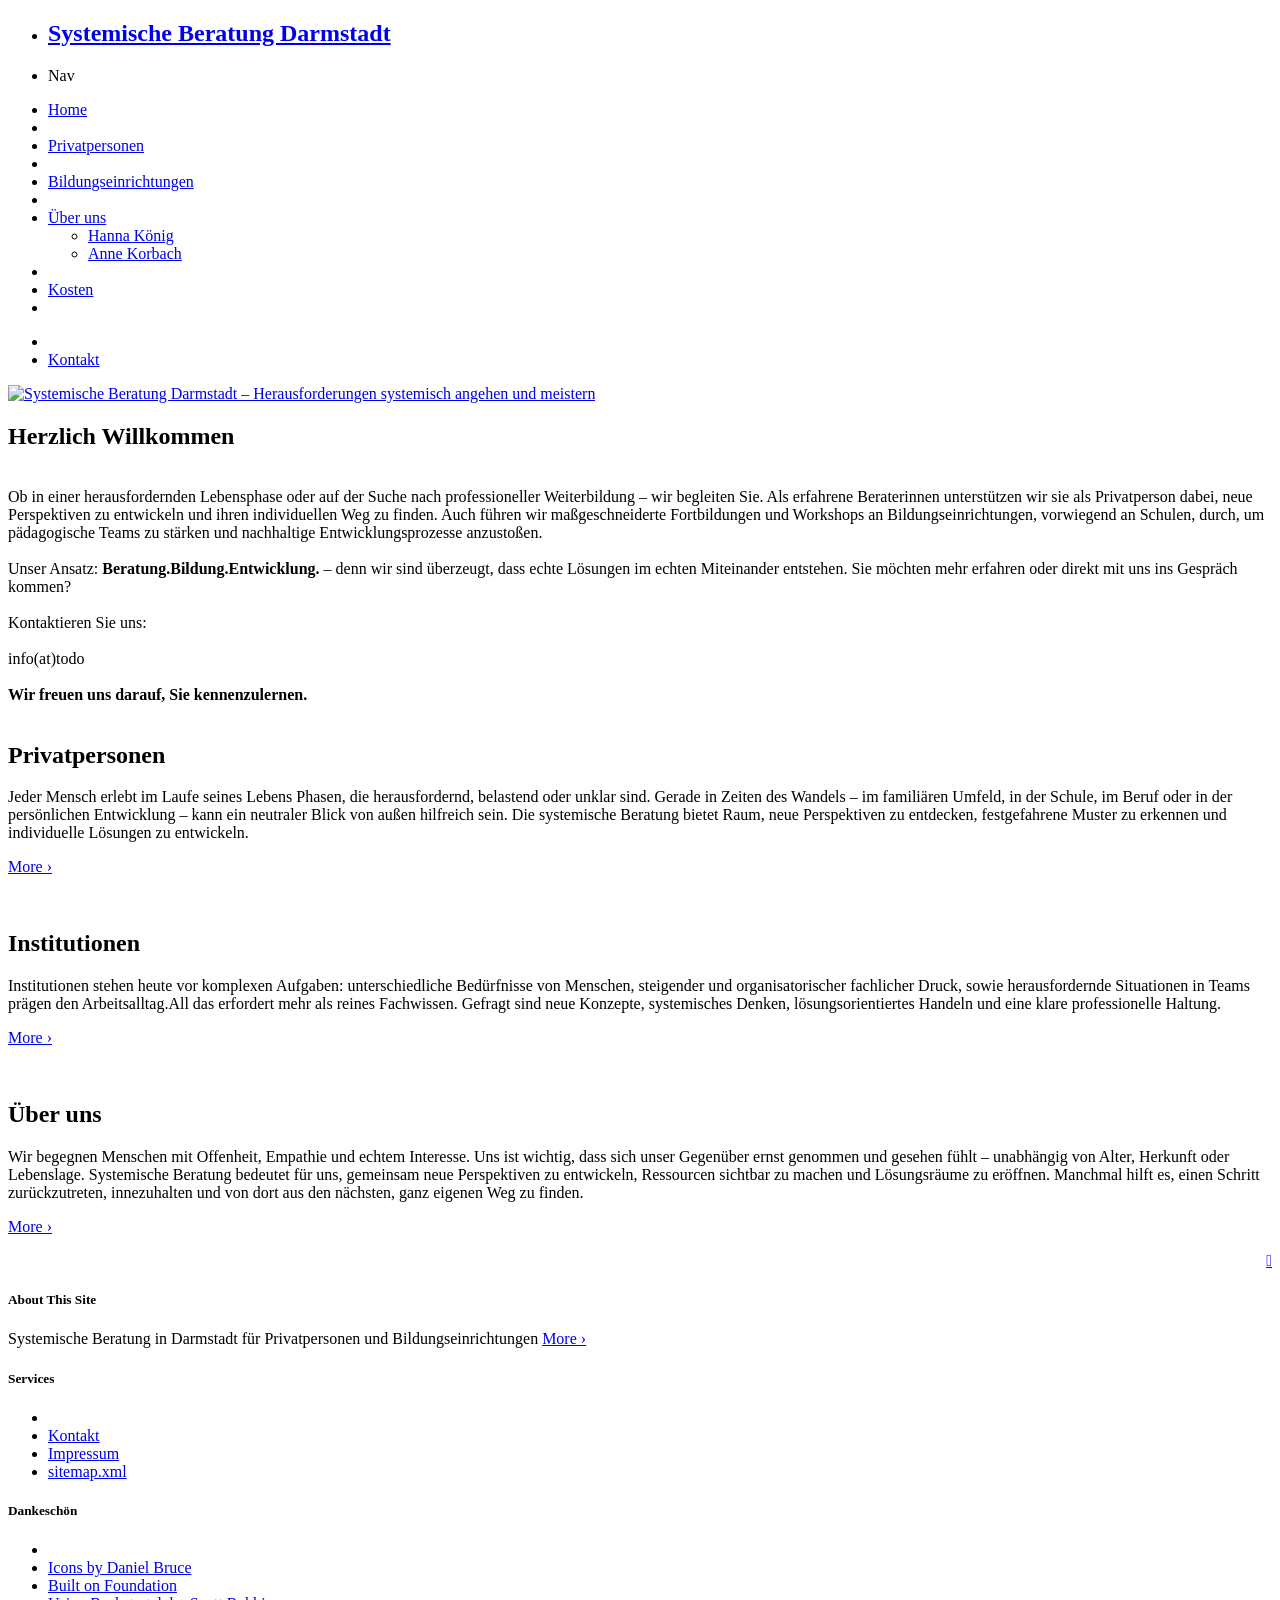
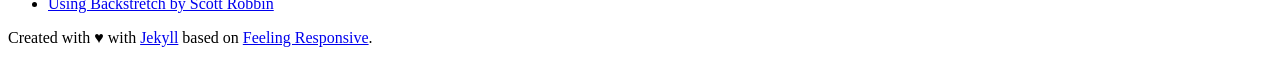
==== index.html @ 5c0f01ab "minor changes" ====
<!doctype html>
<html class="no-js" lang="de">
<head>
	<meta charset="utf-8">
	<meta name="viewport" content="width=device-width, initial-scale=1.0">
	<title>Systemische Beratung Darmstadt</title>

    <link rel="stylesheet" type="text/css" href="/systemische-beratung-darmstadt/assets/css/styles_feeling_responsive.css">

  

	<script src="/systemische-beratung-darmstadt/assets/js/modernizr.min.js"></script>

	<script src="https://ajax.googleapis.com/ajax/libs/webfont/1.5.18/webfont.js"></script>
	<script>
		WebFont.load({
			google: {
				families: [ 'Lato:400,700,400italic:latin', 'Volkhov::latin' ]
			}
		});
	</script>

	<noscript>
		<link href='http://fonts.googleapis.com/css?family=Lato:400,700,400italic%7CVolkhov' rel='stylesheet' type='text/css'>
	</noscript>


	<!-- Search Engine Optimization -->
	<meta name="description" content="Systemische Beratung in Darmstadt für Privatpersonen und Bildungseinrichtungen">
	<meta name="google-site-verification" content="Vk0IOJ2jwG_qEoG7fuEXYqv0m2rLa8P778Fi_GrsgEQ">
	<meta name="msvalidate.01" content="0FB4C028ABCF07C908C54386ABD2D97F" >
	
	
	
	<link rel="canonical" href="/systemische-beratung-darmstadt/index.html">


	<!-- Facebook Open Graph -->
	<meta property="og:title" content="Systemische Beratung Darmstadt">
	<meta property="og:description" content="Systemische Beratung in Darmstadt für Privatpersonen und Bildungseinrichtungen">
	<meta property="og:url" content="/systemische-beratung-darmstadt/index.html">
	<meta property="og:locale" content="en_EN">
	<meta property="og:type" content="website">
	<meta property="og:site_name" content="Systemische Beratung Darmstadt">
	
	


	

	<link type="text/plain" rel="author" href="/systemische-beratung-darmstadt/humans.txt">

	

	

	<link rel="icon" sizes="32x32" href="/systemische-beratung-darmstadt/assets/img/icon.png">

	<link rel="icon" sizes="192x192" href="/systemische-beratung-darmstadt/assets/img/icon.png">

	<link rel="apple-touch-icon-precomposed" sizes="180x180" href="/systemische-beratung-darmstadt/assets/img/icon.png">

	<link rel="apple-touch-icon-precomposed" sizes="152x152" href="/systemische-beratung-darmstadt/assets/img/icon.png">

	<link rel="apple-touch-icon-precomposed" sizes="144x144" href="/systemische-beratung-darmstadt/assets/img/icon.png">

	<link rel="apple-touch-icon-precomposed" sizes="120x120" href="/systemische-beratung-darmstadt/assets/img/icon.png">

	<link rel="apple-touch-icon-precomposed" sizes="114x114" href="/systemische-beratung-darmstadt/assets/img/icon.png">

	
	<link rel="apple-touch-icon-precomposed" sizes="76x76" href="/systemische-beratung-darmstadt/assets/img/icon.png">

	<link rel="apple-touch-icon-precomposed" sizes="72x72" href="/systemische-beratung-darmstadt/assets/img/icon.png">

	<link rel="apple-touch-icon-precomposed" href="/systemische-beratung-darmstadt/assets/img/icon.png">	

	<meta name="msapplication-TileImage" content="/systemische-beratung-darmstadt/assets/img/icon.png">

	<meta name="msapplication-TileColor" content="#fabb00">


	

	


</head>
<body id="top-of-page" class="frontpage">
	
	
<div id="navigation" class="sticky">
  <nav class="top-bar" role="navigation" data-topbar data-options="scrolltop: false">
    <ul class="title-area">
      <li class="name">
      <h1 class="hide-for-large-up"><a href="/systemische-beratung-darmstadt" class="icon-tree"> Systemische Beratung Darmstadt</a></h1>
    </li>
       <!-- Remove the class "menu-icon" to get rid of menu icon. Take out "Menu" to just have icon alone -->
      <li class="toggle-topbar toggle-topbar-click menu-icon"><a><span>Nav</span></a></li>
    </ul>
    <section class="top-bar-section">

      <ul class="left">
        

              

          
          

            
            
              <li class="active"><a  href="/systemische-beratung-darmstadt/">Home</a></li>
              <li class="divider"></li>

            
            
          
        

              

          
          

            
            
              <li><a  href="/systemische-beratung-darmstadt/privatpersonen/">Privatpersonen</a></li>
              <li class="divider"></li>

            
            
          
        

              

          
          

            
            
              <li><a  href="/systemische-beratung-darmstadt/einrichtungen/">Bildungseinrichtungen</a></li>
              <li class="divider"></li>

            
            
          
        

              

          
          

            
            

              <li class="has-dropdown">
                <a  href="/systemische-beratung-darmstadt/info/">Über uns</a>

                  <ul class="dropdown">
                    

                      

                      <li><a  href="/systemische-beratung-darmstadt/hanna/">Hanna König</a></li>
                    

                      

                      <li><a  href="/systemische-beratung-darmstadt/anne/">Anne Korbach</a></li>
                    
                  </ul>

              </li>
              <li class="divider"></li>
            
          
        

              

          
          

            
            
              <li><a  href="/systemische-beratung-darmstadt/kosten/">Kosten</a></li>
              <li class="divider"></li>

            
            
          
        

              

          
          
        
        
      </ul>
      
      

      <ul class="right">
        

              



          
          
        

              



          
          
        

              



          
          
        

              



          
          
        

              



          
          
        

              



          
          
            
            
              <li class="divider"></li>
              <li><a  href="/systemische-beratung-darmstadt/kontakt/">Kontakt</a></li>

            
            
          
        
        
      </ul>
     
    </section>
  </nav>
</div><!-- /#navigation -->

	

	

<div id="masthead-no-image-header">
	<div class="row">
		<div class="small-12 columns">
			<a id="logo" href="/systemische-beratung-darmstadt/" title="Systemische Beratung Darmstadt – Herausforderungen systemisch angehen und meistern">
				<img src="/systemische-beratung-darmstadt/assets/img/logo.png" alt="Systemische Beratung Darmstadt – Herausforderungen systemisch angehen und meistern">
			</a>
		</div><!-- /.small-12.columns -->
	</div><!-- /.row -->
</div><!-- /#masthead -->








	<div id="header-home">
    <div class="row">
        <div class="small-12 columns">
        </div><!-- /.medium-4.columns -->
    </div><!-- /.row -->
</div><!-- /#header-home -->

<div class="row t30">
    <div class="medium-8 columns">
        <h2 class="font-size-h2 t10">Herzlich Willkommen</h2>
        <br>
        Ob in einer herausfordernden Lebensphase oder auf der Suche nach professioneller Weiterbildung – wir begleiten
        Sie.
        Als erfahrene Beraterinnen unterstützen wir sie als Privatperson dabei, neue Perspektiven zu entwickeln und
        ihren individuellen Weg zu finden.
        Auch führen wir maßgeschneiderte Fortbildungen und Workshops an Bildungseinrichtungen, vorwiegend an Schulen,
        durch, um pädagogische Teams zu stärken und nachhaltige Entwicklungsprozesse anzustoßen.
        <br>
        <br>
        Unser Ansatz: <b>Beratung.Bildung.Entwicklung.</b> – denn wir sind überzeugt, dass echte Lösungen im echten Miteinander
        entstehen. Sie möchten mehr erfahren oder direkt mit uns ins Gespräch kommen? <br>
        <br>
        Kontaktieren Sie uns:<br>
        <br>
        info(at)todo
        <br>
        <br>
        <b>Wir freuen uns darauf, Sie kennenzulernen.</b>
        <br>
    </div><!-- /.medium-12.columns -->
</div><!-- /.row -->


<div class="row t60">
    
    






<div class="medium-4 columns frontpage-widget">
	
		<a href="/systemische-beratung-darmstadt/privatpersonen/">
			<img src="https://hkoenig2.github.io/systemische-beratung-darmstadt/images/" alt="" />
		</a>
	
	<h2 class="font-size-h3 t10">Privatpersonen</h2>

	<p>Jeder Mensch erlebt im Laufe seines Lebens Phasen, die herausfordernd, belastend oder unklar sind. Gerade in Zeiten des Wandels – im familiären Umfeld, in der Schule, im Beruf oder in der persönlichen Entwicklung – kann ein neutraler Blick von außen hilfreich sein. Die systemische Beratung bietet Raum, neue Perspektiven zu entdecken, festgefahrene Muster zu erkennen und individuelle Lösungen zu entwickeln.</p>
	<p><a class="button tiny radius" href="/systemische-beratung-darmstadt/privatpersonen/">More ›</a></p>
</div>
    

    
    






<div class="medium-4 columns frontpage-widget">
	
		<a href="/systemische-beratung-darmstadt/einrichtungen/">
			<img src="https://hkoenig2.github.io/systemische-beratung-darmstadt/images/" alt="" />
		</a>
	
	<h2 class="font-size-h3 t10">Institutionen</h2>

	<p>Institutionen stehen heute vor komplexen Aufgaben: unterschiedliche Bedürfnisse von Menschen, steigender und organisatorischer fachlicher Druck, sowie herausfordernde Situationen in Teams prägen den Arbeitsalltag.All das erfordert mehr als reines Fachwissen. Gefragt sind neue Konzepte, systemisches Denken, lösungsorientiertes Handeln und eine klare professionelle Haltung.</p>
	<p><a class="button tiny radius" href="/systemische-beratung-darmstadt/einrichtungen/">More ›</a></p>
</div>
    

    
    






<div class="medium-4 columns frontpage-widget">
	
		<a href="/systemische-beratung-darmstadt/info/">
			<img src="https://hkoenig2.github.io/systemische-beratung-darmstadt/images/" alt="" />
		</a>
	
	<h2 class="font-size-h3 t10">Über uns</h2>

	<p>Wir begegnen Menschen mit Offenheit, Empathie und echtem Interesse. Uns ist wichtig, dass sich unser Gegenüber ernst genommen und gesehen fühlt – unabhängig von Alter, Herkunft oder Lebenslage. Systemische Beratung bedeutet für uns, gemeinsam neue Perspektiven zu entwickeln, Ressourcen sichtbar zu machen und Lösungsräume zu eröffnen. Manchmal hilft es, einen Schritt zurückzutreten, innezuhalten und von dort aus den nächsten, ganz eigenen Weg zu finden.</p>
	<p><a class="button tiny radius" href="/systemische-beratung-darmstadt/info/">More ›</a></p>
</div>
    
</div><!-- /.row -->














<div class="row">
    

</div><!-- /.row -->


	
	    <div id="up-to-top" class="row">
      <div class="small-12 columns" style="text-align: right;">
        <a class="iconfont" href="#top-of-page">&#xf108;</a>
      </div><!-- /.small-12.columns -->
    </div><!-- /.row -->


    <footer id="footer-content" class="bg-grau">
      <div id="footer">
        <div class="row">
          <div class="medium-6 large-5 columns">
            <h5 class="shadow-black">About This Site</h5>

            <p class="shadow-black">
              Systemische Beratung in Darmstadt für Privatpersonen und Bildungseinrichtungen
              <a href="/systemische-beratung-darmstadt/info/">More ›</a>
            </p>
          </div><!-- /.large-6.columns -->


          <div class="small-6 medium-3 large-3 large-offset-1 columns">
            
              
                <h5 class="shadow-black">Services</h5>
              
            
              
            
              
            
              
            

              <ul class="no-bullet shadow-black">
              
                
                  <li >
                    <a href="/systemische-beratung-darmstadt"  title=""></a>
                  </li>
              
                
                  <li >
                    <a href="/systemische-beratung-darmstadt/kontakt/"  title="Kontakt">Kontakt</a>
                  </li>
              
                
                  <li >
                    <a href="/systemische-beratung-darmstadt/impressum/"  title="Impressum">Impressum</a>
                  </li>
              
                
                  <li >
                    <a href="/systemische-beratung-darmstadt/sitemap.xml"  title="Sitemap for Google Webmaster Tools">sitemap.xml</a>
                  </li>
              
              </ul>
          </div><!-- /.large-4.columns -->


          <div class="small-6 medium-3 large-3 columns">
            
              
                <h5 class="shadow-black">Dankeschön</h5>
              
            
              
            
              
            
              
            

            <ul class="no-bullet shadow-black">
            
              
                <li >
                  <a href="/systemische-beratung-darmstadt"  title=""></a>
                </li>
            
              
                <li class="network-entypo" >
                  <a href="http://entypo.com/" target="_blank"  title="Icons by Daniel Bruce">Icons by Daniel Bruce</a>
                </li>
            
              
                <li class="services-newsletter" >
                  <a href="http://foundation.zurb.com/" target="_blank"  title="Built on Foundation">Built on Foundation</a>
                </li>
            
              
                <li class="sitemap-link" >
                  <a href="http://srobbin.com/jquery-plugins/backstretch/" target="_blank"  title="Using Backstretch by Scott Robbin">Using Backstretch by Scott Robbin</a>
                </li>
            
            </ul>
          </div><!-- /.large-3.columns -->
        </div><!-- /.row -->

      </div><!-- /#footer -->


      <div id="subfooter">
        <nav class="row">
          <section id="subfooter-left" class="small-12 medium-6 columns credits">
            <p>Created with &hearts; with <a href="http://jekyllrb.com/" target="_blank">Jekyll</a> based on <a href="http://phlow.github.io/feeling-responsive/">Feeling Responsive</a>.</p>
          </section>

          <section id="subfooter-right" class="small-12 medium-6 columns">
            <ul class="inline-list social-icons">
            
            </ul>
          </section>
        </nav>
      </div><!-- /#subfooter -->
    </footer>

	

	


<script src="/systemische-beratung-darmstadt/assets/js/javascript.min.js"></script>












</body>
</html>
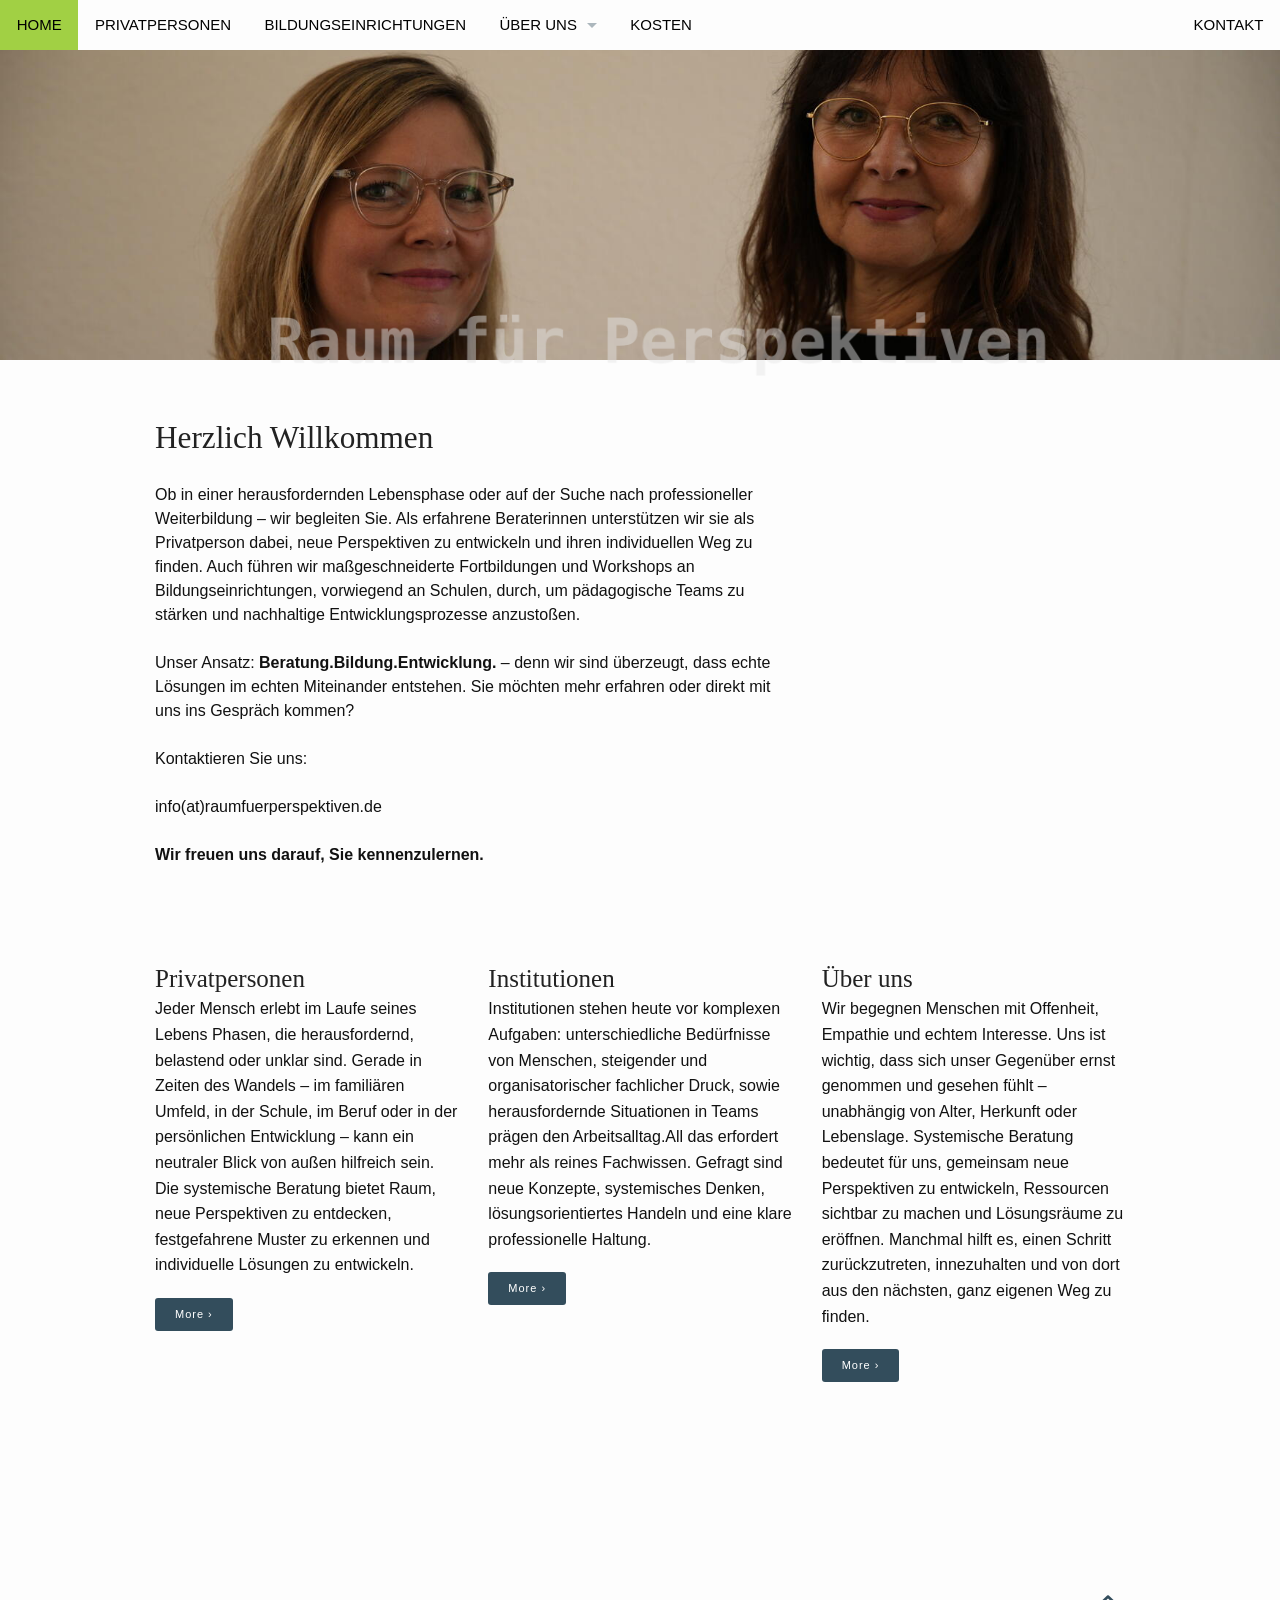
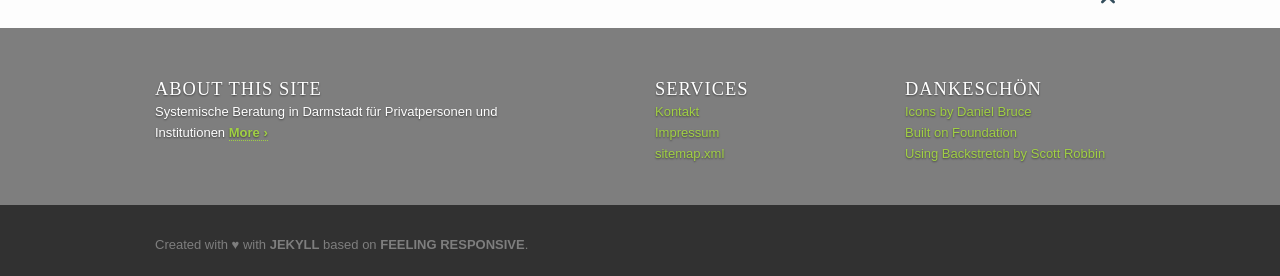
==== commit 02b89577: "update" ====
--- a/index.html
+++ b/index.html
@@ -3,13 +3,13 @@
 <head>
 	<meta charset="utf-8">
 	<meta name="viewport" content="width=device-width, initial-scale=1.0">
-	<title>Systemische Beratung Darmstadt</title>
-
-    <link rel="stylesheet" type="text/css" href="/systemische-beratung-darmstadt/assets/css/styles_feeling_responsive.css">
+	<title>Raum für Perspektiven</title>
+
+    <link rel="stylesheet" type="text/css" href="https://hkoenig2.github.io/systemische-beratung-darmstadt/assets/css/styles_feeling_responsive.css">
 
   
 
-	<script src="/systemische-beratung-darmstadt/assets/js/modernizr.min.js"></script>
+	<script src="https://hkoenig2.github.io/systemische-beratung-darmstadt/assets/js/modernizr.min.js"></script>
 
 	<script src="https://ajax.googleapis.com/ajax/libs/webfont/1.5.18/webfont.js"></script>
 	<script>
@@ -26,56 +26,56 @@
 
 
 	<!-- Search Engine Optimization -->
-	<meta name="description" content="Systemische Beratung in Darmstadt für Privatpersonen und Bildungseinrichtungen">
+	<meta name="description" content="Systemische Beratung in Darmstadt für Privatpersonen und Institutionen">
 	<meta name="google-site-verification" content="Vk0IOJ2jwG_qEoG7fuEXYqv0m2rLa8P778Fi_GrsgEQ">
 	<meta name="msvalidate.01" content="0FB4C028ABCF07C908C54386ABD2D97F" >
 	
 	
 	
-	<link rel="canonical" href="/systemische-beratung-darmstadt/index.html">
+	<link rel="canonical" href="https://hkoenig2.github.io/systemische-beratung-darmstadt/index.html">
 
 
 	<!-- Facebook Open Graph -->
-	<meta property="og:title" content="Systemische Beratung Darmstadt">
-	<meta property="og:description" content="Systemische Beratung in Darmstadt für Privatpersonen und Bildungseinrichtungen">
-	<meta property="og:url" content="/systemische-beratung-darmstadt/index.html">
+	<meta property="og:title" content="Raum für Perspektiven">
+	<meta property="og:description" content="Systemische Beratung in Darmstadt für Privatpersonen und Institutionen">
+	<meta property="og:url" content="https://hkoenig2.github.io/systemische-beratung-darmstadt/index.html">
 	<meta property="og:locale" content="en_EN">
 	<meta property="og:type" content="website">
-	<meta property="og:site_name" content="Systemische Beratung Darmstadt">
-	
-	
-
-
-	
-
-	<link type="text/plain" rel="author" href="/systemische-beratung-darmstadt/humans.txt">
-
-	
-
-	
-
-	<link rel="icon" sizes="32x32" href="/systemische-beratung-darmstadt/assets/img/icon.png">
-
-	<link rel="icon" sizes="192x192" href="/systemische-beratung-darmstadt/assets/img/icon.png">
-
-	<link rel="apple-touch-icon-precomposed" sizes="180x180" href="/systemische-beratung-darmstadt/assets/img/icon.png">
-
-	<link rel="apple-touch-icon-precomposed" sizes="152x152" href="/systemische-beratung-darmstadt/assets/img/icon.png">
-
-	<link rel="apple-touch-icon-precomposed" sizes="144x144" href="/systemische-beratung-darmstadt/assets/img/icon.png">
-
-	<link rel="apple-touch-icon-precomposed" sizes="120x120" href="/systemische-beratung-darmstadt/assets/img/icon.png">
-
-	<link rel="apple-touch-icon-precomposed" sizes="114x114" href="/systemische-beratung-darmstadt/assets/img/icon.png">
-
-	
-	<link rel="apple-touch-icon-precomposed" sizes="76x76" href="/systemische-beratung-darmstadt/assets/img/icon.png">
-
-	<link rel="apple-touch-icon-precomposed" sizes="72x72" href="/systemische-beratung-darmstadt/assets/img/icon.png">
-
-	<link rel="apple-touch-icon-precomposed" href="/systemische-beratung-darmstadt/assets/img/icon.png">	
-
-	<meta name="msapplication-TileImage" content="/systemische-beratung-darmstadt/assets/img/icon.png">
+	<meta property="og:site_name" content="Raum für Perspektiven">
+	
+	
+
+
+	
+
+	<link type="text/plain" rel="author" href="https://hkoenig2.github.io/systemische-beratung-darmstadt/humans.txt">
+
+	
+
+	
+
+	<link rel="icon" sizes="32x32" href="https://hkoenig2.github.io/systemische-beratung-darmstadt/assets/img/icon.png">
+
+	<link rel="icon" sizes="192x192" href="https://hkoenig2.github.io/systemische-beratung-darmstadt/assets/img/icon.png">
+
+	<link rel="apple-touch-icon-precomposed" sizes="180x180" href="https://hkoenig2.github.io/systemische-beratung-darmstadt/assets/img/icon.png">
+
+	<link rel="apple-touch-icon-precomposed" sizes="152x152" href="https://hkoenig2.github.io/systemische-beratung-darmstadt/assets/img/icon.png">
+
+	<link rel="apple-touch-icon-precomposed" sizes="144x144" href="https://hkoenig2.github.io/systemische-beratung-darmstadt/assets/img/icon.png">
+
+	<link rel="apple-touch-icon-precomposed" sizes="120x120" href="https://hkoenig2.github.io/systemische-beratung-darmstadt/assets/img/icon.png">
+
+	<link rel="apple-touch-icon-precomposed" sizes="114x114" href="https://hkoenig2.github.io/systemische-beratung-darmstadt/assets/img/icon.png">
+
+	
+	<link rel="apple-touch-icon-precomposed" sizes="76x76" href="https://hkoenig2.github.io/systemische-beratung-darmstadt/assets/img/icon.png">
+
+	<link rel="apple-touch-icon-precomposed" sizes="72x72" href="https://hkoenig2.github.io/systemische-beratung-darmstadt/assets/img/icon.png">
+
+	<link rel="apple-touch-icon-precomposed" href="https://hkoenig2.github.io/systemische-beratung-darmstadt/assets/img/icon.png">	
+
+	<meta name="msapplication-TileImage" content="https://hkoenig2.github.io/systemische-beratung-darmstadt/assets/img/icon.png">
 
 	<meta name="msapplication-TileColor" content="#fabb00">
 
@@ -93,7 +93,7 @@
   <nav class="top-bar" role="navigation" data-topbar data-options="scrolltop: false">
     <ul class="title-area">
       <li class="name">
-      <h1 class="hide-for-large-up"><a href="/systemische-beratung-darmstadt" class="icon-tree"> Systemische Beratung Darmstadt</a></h1>
+      <h1 class="hide-for-large-up"><a href="https://hkoenig2.github.io/systemische-beratung-darmstadt" class="icon-tree"> Raum für Perspektiven</a></h1>
     </li>
        <!-- Remove the class "menu-icon" to get rid of menu icon. Take out "Menu" to just have icon alone -->
       <li class="toggle-topbar toggle-topbar-click menu-icon"><a><span>Nav</span></a></li>
@@ -110,7 +110,7 @@
 
             
             
-              <li class="active"><a  href="/systemische-beratung-darmstadt/">Home</a></li>
+              <li class="active"><a  href="https://hkoenig2.github.io/systemische-beratung-darmstadt/">Home</a></li>
               <li class="divider"></li>
 
             
@@ -125,7 +125,7 @@
 
             
             
-              <li><a  href="/systemische-beratung-darmstadt/privatpersonen/">Privatpersonen</a></li>
+              <li><a  href="https://hkoenig2.github.io/systemische-beratung-darmstadt/privatpersonen/">Privatpersonen</a></li>
               <li class="divider"></li>
 
             
@@ -140,7 +140,7 @@
 
             
             
-              <li><a  href="/systemische-beratung-darmstadt/einrichtungen/">Bildungseinrichtungen</a></li>
+              <li><a  href="https://hkoenig2.github.io/systemische-beratung-darmstadt/einrichtungen/">Bildungseinrichtungen</a></li>
               <li class="divider"></li>
 
             
@@ -157,19 +157,19 @@
             
 
               <li class="has-dropdown">
-                <a  href="/systemische-beratung-darmstadt/info/">Über uns</a>
+                <a  href="https://hkoenig2.github.io/systemische-beratung-darmstadt/info/">Über uns</a>
 
                   <ul class="dropdown">
                     
 
                       
 
-                      <li><a  href="/systemische-beratung-darmstadt/hanna/">Hanna König</a></li>
+                      <li><a  href="https://hkoenig2.github.io/systemische-beratung-darmstadt/hanna/">Hanna König</a></li>
                     
 
                       
 
-                      <li><a  href="/systemische-beratung-darmstadt/anne/">Anne Korbach</a></li>
+                      <li><a  href="https://hkoenig2.github.io/systemische-beratung-darmstadt/anne/">Anne Korbach</a></li>
                     
                   </ul>
 
@@ -186,7 +186,7 @@
 
             
             
-              <li><a  href="/systemische-beratung-darmstadt/kosten/">Kosten</a></li>
+              <li><a  href="https://hkoenig2.github.io/systemische-beratung-darmstadt/kosten/">Kosten</a></li>
               <li class="divider"></li>
 
             
@@ -256,7 +256,7 @@
             
             
               <li class="divider"></li>
-              <li><a  href="/systemische-beratung-darmstadt/kontakt/">Kontakt</a></li>
+              <li><a  href="https://hkoenig2.github.io/systemische-beratung-darmstadt/kontakt/">Kontakt</a></li>
 
             
             
@@ -273,15 +273,17 @@
 
 	
 
-<div id="masthead-no-image-header">
+<div id="masthead">
 	<div class="row">
 		<div class="small-12 columns">
-			<a id="logo" href="/systemische-beratung-darmstadt/" title="Systemische Beratung Darmstadt – Herausforderungen systemisch angehen und meistern">
-				<img src="/systemische-beratung-darmstadt/assets/img/logo.png" alt="Systemische Beratung Darmstadt – Herausforderungen systemisch angehen und meistern">
+			<a id="logo" href="https://hkoenig2.github.io/systemische-beratung-darmstadt/" title="Raum für Perspektiven – Herausforderungen systemisch angehen und meistern">
+				<img src="https://hkoenig2.github.io/systemische-beratung-darmstadt/assets/img/logo.png" alt="Raum für Perspektiven – Herausforderungen systemisch angehen und meistern">
 			</a>
 		</div><!-- /.small-12.columns -->
 	</div><!-- /.row -->
 </div><!-- /#masthead -->
+
+
 
 
 
@@ -314,7 +316,7 @@
         <br>
         Kontaktieren Sie uns:<br>
         <br>
-        info(at)todo
+        info(at)raumfuerperspektiven.de
         <br>
         <br>
         <b>Wir freuen uns darauf, Sie kennenzulernen.</b>
@@ -334,14 +336,14 @@
 
 <div class="medium-4 columns frontpage-widget">
 	
-		<a href="/systemische-beratung-darmstadt/privatpersonen/">
+		<a href="https://hkoenig2.github.io/systemische-beratung-darmstadt/privatpersonen/">
 			<img src="https://hkoenig2.github.io/systemische-beratung-darmstadt/images/" alt="" />
 		</a>
 	
 	<h2 class="font-size-h3 t10">Privatpersonen</h2>
 
 	<p>Jeder Mensch erlebt im Laufe seines Lebens Phasen, die herausfordernd, belastend oder unklar sind. Gerade in Zeiten des Wandels – im familiären Umfeld, in der Schule, im Beruf oder in der persönlichen Entwicklung – kann ein neutraler Blick von außen hilfreich sein. Die systemische Beratung bietet Raum, neue Perspektiven zu entdecken, festgefahrene Muster zu erkennen und individuelle Lösungen zu entwickeln.</p>
-	<p><a class="button tiny radius" href="/systemische-beratung-darmstadt/privatpersonen/">More ›</a></p>
+	<p><a class="button tiny radius" href="https://hkoenig2.github.io/systemische-beratung-darmstadt/privatpersonen/">More ›</a></p>
 </div>
     
 
@@ -355,14 +357,14 @@
 
 <div class="medium-4 columns frontpage-widget">
 	
-		<a href="/systemische-beratung-darmstadt/einrichtungen/">
+		<a href="https://hkoenig2.github.io/systemische-beratung-darmstadt/einrichtungen/">
 			<img src="https://hkoenig2.github.io/systemische-beratung-darmstadt/images/" alt="" />
 		</a>
 	
 	<h2 class="font-size-h3 t10">Institutionen</h2>
 
 	<p>Institutionen stehen heute vor komplexen Aufgaben: unterschiedliche Bedürfnisse von Menschen, steigender und organisatorischer fachlicher Druck, sowie herausfordernde Situationen in Teams prägen den Arbeitsalltag.All das erfordert mehr als reines Fachwissen. Gefragt sind neue Konzepte, systemisches Denken, lösungsorientiertes Handeln und eine klare professionelle Haltung.</p>
-	<p><a class="button tiny radius" href="/systemische-beratung-darmstadt/einrichtungen/">More ›</a></p>
+	<p><a class="button tiny radius" href="https://hkoenig2.github.io/systemische-beratung-darmstadt/einrichtungen/">More ›</a></p>
 </div>
     
 
@@ -376,14 +378,14 @@
 
 <div class="medium-4 columns frontpage-widget">
 	
-		<a href="/systemische-beratung-darmstadt/info/">
+		<a href="https://hkoenig2.github.io/systemische-beratung-darmstadt/info/">
 			<img src="https://hkoenig2.github.io/systemische-beratung-darmstadt/images/" alt="" />
 		</a>
 	
 	<h2 class="font-size-h3 t10">Über uns</h2>
 
 	<p>Wir begegnen Menschen mit Offenheit, Empathie und echtem Interesse. Uns ist wichtig, dass sich unser Gegenüber ernst genommen und gesehen fühlt – unabhängig von Alter, Herkunft oder Lebenslage. Systemische Beratung bedeutet für uns, gemeinsam neue Perspektiven zu entwickeln, Ressourcen sichtbar zu machen und Lösungsräume zu eröffnen. Manchmal hilft es, einen Schritt zurückzutreten, innezuhalten und von dort aus den nächsten, ganz eigenen Weg zu finden.</p>
-	<p><a class="button tiny radius" href="/systemische-beratung-darmstadt/info/">More ›</a></p>
+	<p><a class="button tiny radius" href="https://hkoenig2.github.io/systemische-beratung-darmstadt/info/">More ›</a></p>
 </div>
     
 </div><!-- /.row -->
@@ -422,8 +424,8 @@
             <h5 class="shadow-black">About This Site</h5>
 
             <p class="shadow-black">
-              Systemische Beratung in Darmstadt für Privatpersonen und Bildungseinrichtungen
-              <a href="/systemische-beratung-darmstadt/info/">More ›</a>
+              Systemische Beratung in Darmstadt für Privatpersonen und Institutionen
+              <a href="https://hkoenig2.github.io/systemische-beratung-darmstadt/info/">More ›</a>
             </p>
           </div><!-- /.large-6.columns -->
 
@@ -445,22 +447,22 @@
               
                 
                   <li >
-                    <a href="/systemische-beratung-darmstadt"  title=""></a>
+                    <a href="https://hkoenig2.github.io/systemische-beratung-darmstadt"  title=""></a>
                   </li>
               
                 
                   <li >
-                    <a href="/systemische-beratung-darmstadt/kontakt/"  title="Kontakt">Kontakt</a>
+                    <a href="https://hkoenig2.github.io/systemische-beratung-darmstadt/kontakt/"  title="Kontakt">Kontakt</a>
                   </li>
               
                 
                   <li >
-                    <a href="/systemische-beratung-darmstadt/impressum/"  title="Impressum">Impressum</a>
+                    <a href="https://hkoenig2.github.io/systemische-beratung-darmstadt/impressum/"  title="Impressum">Impressum</a>
                   </li>
               
                 
                   <li >
-                    <a href="/systemische-beratung-darmstadt/sitemap.xml"  title="Sitemap for Google Webmaster Tools">sitemap.xml</a>
+                    <a href="https://hkoenig2.github.io/systemische-beratung-darmstadt/sitemap.xml"  title="Sitemap for Google Webmaster Tools">sitemap.xml</a>
                   </li>
               
               </ul>
@@ -484,7 +486,7 @@
             
               
                 <li >
-                  <a href="/systemische-beratung-darmstadt"  title=""></a>
+                  <a href="https://hkoenig2.github.io/systemische-beratung-darmstadt"  title=""></a>
                 </li>
             
               
@@ -529,9 +531,14 @@
 	
 
 
-<script src="/systemische-beratung-darmstadt/assets/js/javascript.min.js"></script>
-
-
+<script src="https://hkoenig2.github.io/systemische-beratung-darmstadt/assets/js/javascript.min.js"></script>
+
+
+
+<script>
+    $("#masthead").backstretch("https://hkoenig2.github.io/systemische-beratung-darmstadt/images/frontpage_header.jpg", {fade: 700});
+    $("#masthead-with-text").backstretch("https://hkoenig2.github.io/systemische-beratung-darmstadt/images/frontpage_header.jpg", {fade: 700});
+</script>
 
 
 
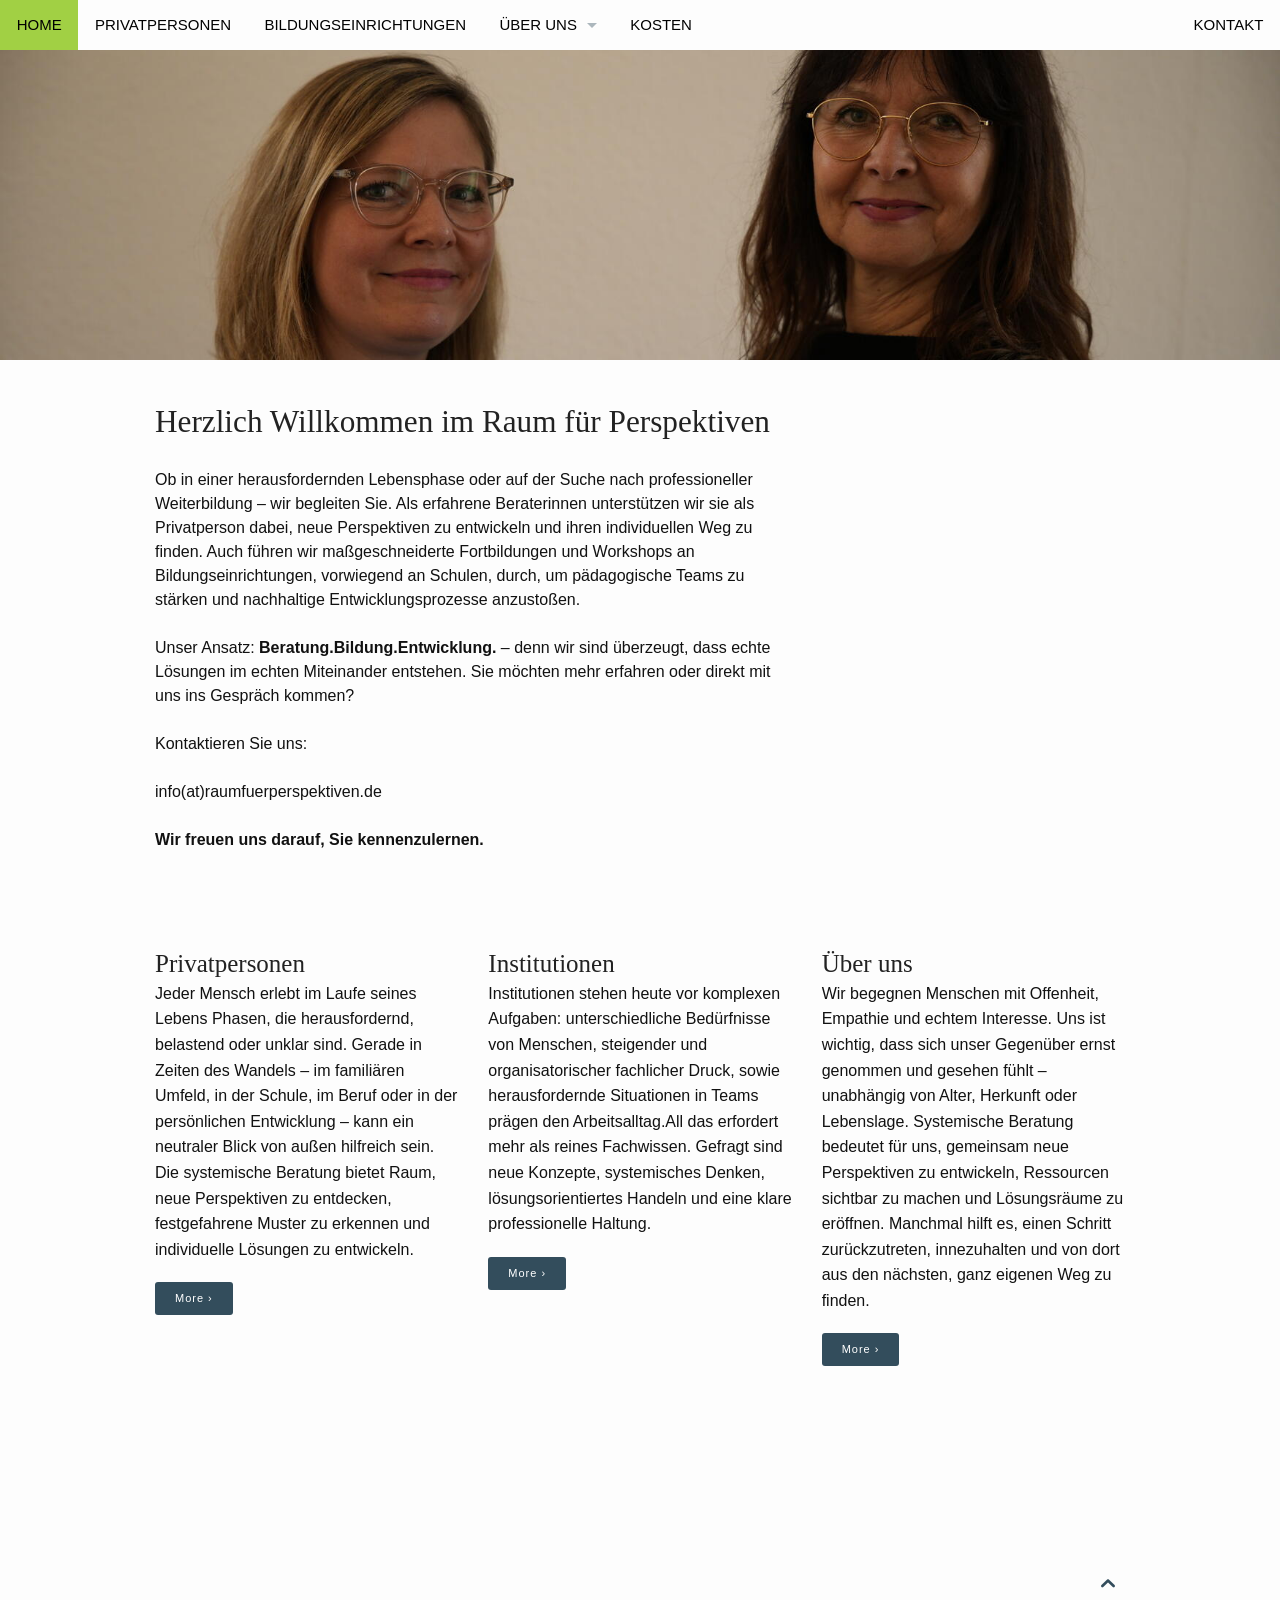
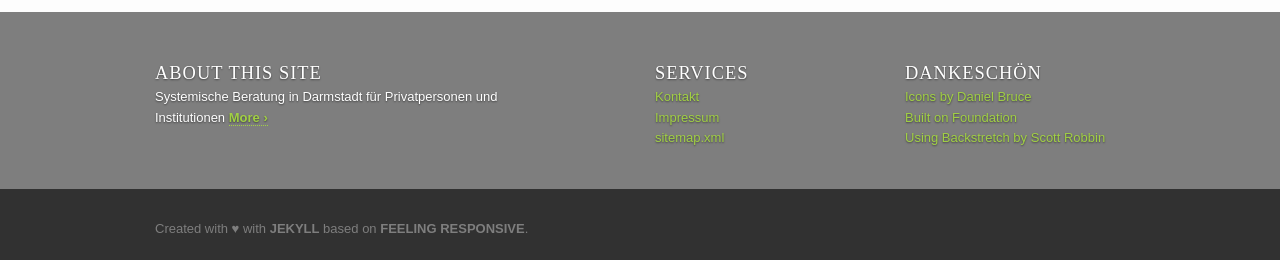
==== commit ad33137b: "update" ====
--- a/index.html
+++ b/index.html
@@ -301,7 +301,7 @@
 
 <div class="row t30">
     <div class="medium-8 columns">
-        <h2 class="font-size-h2 t10">Herzlich Willkommen</h2>
+        <h2 class="font-size-h2 t10">Herzlich Willkommen im Raum für Perspektiven</h2>
         <br>
         Ob in einer herausfordernden Lebensphase oder auf der Suche nach professioneller Weiterbildung – wir begleiten
         Sie.
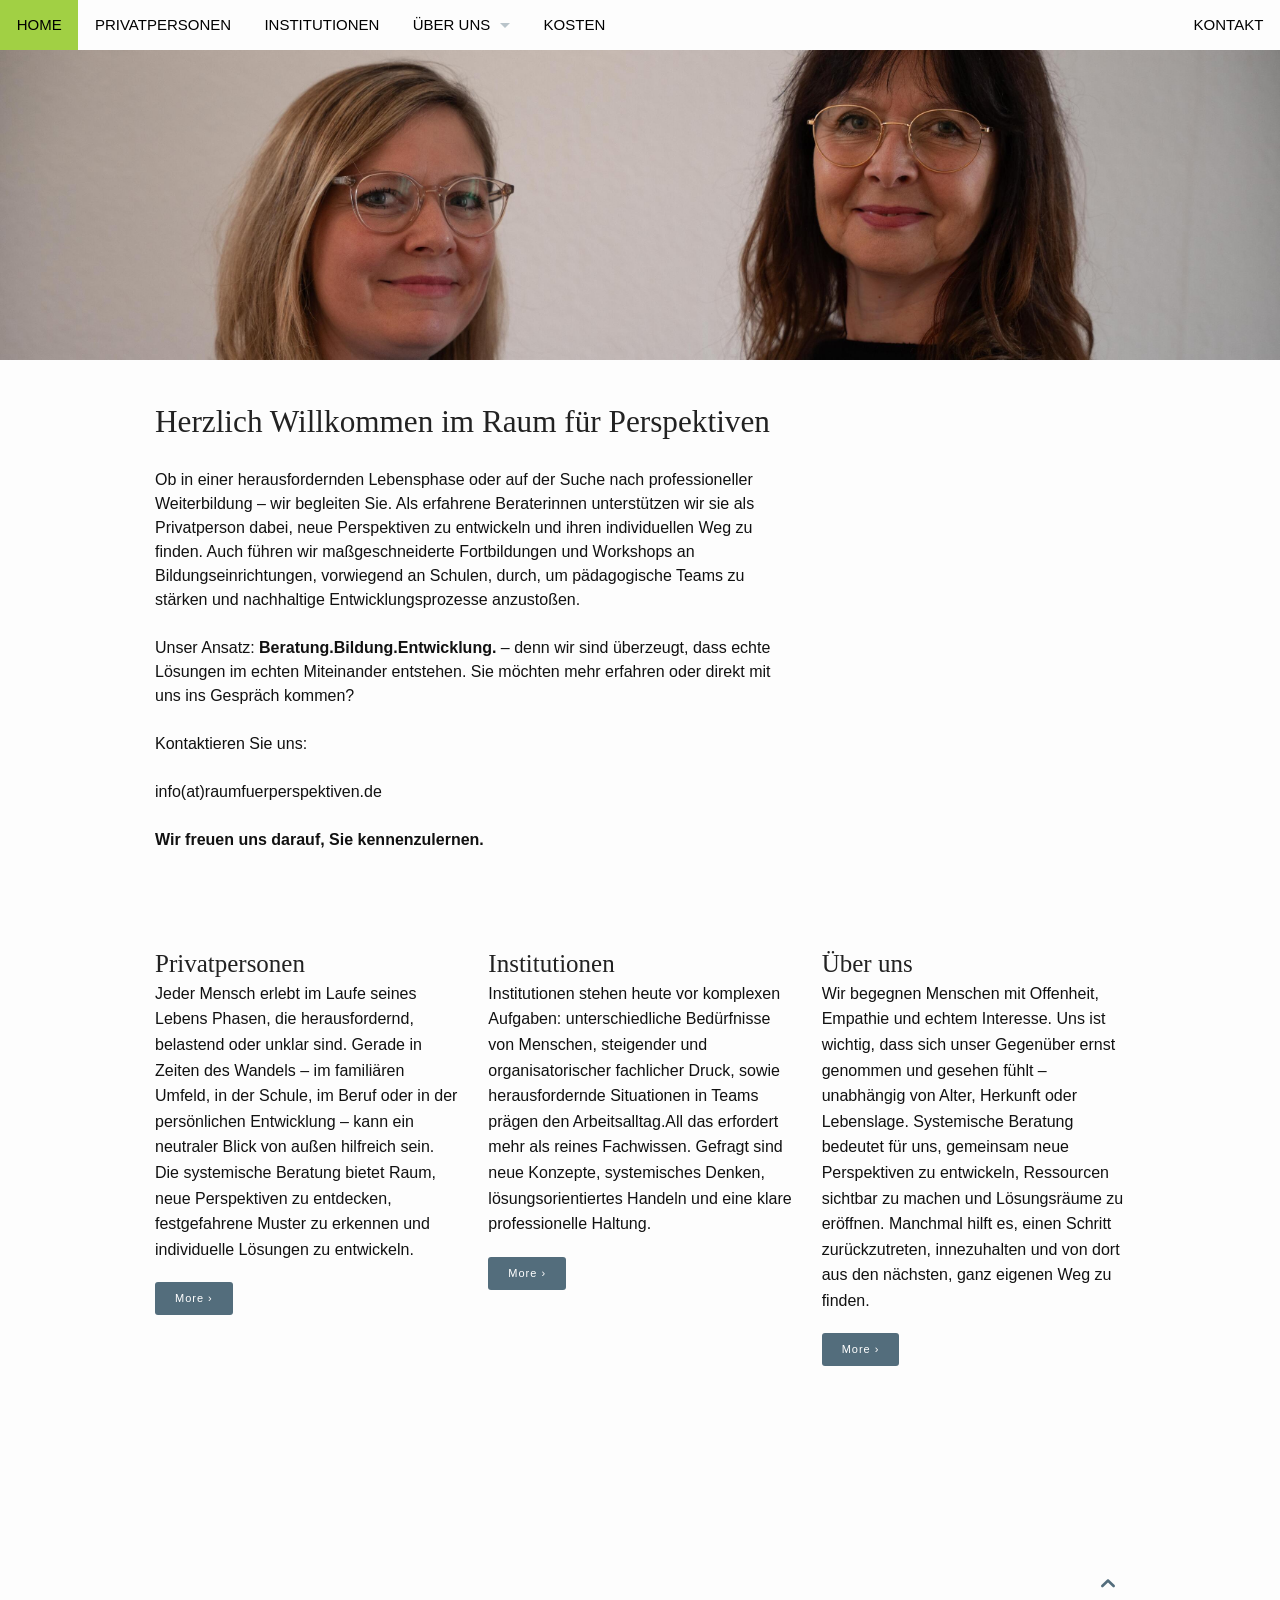
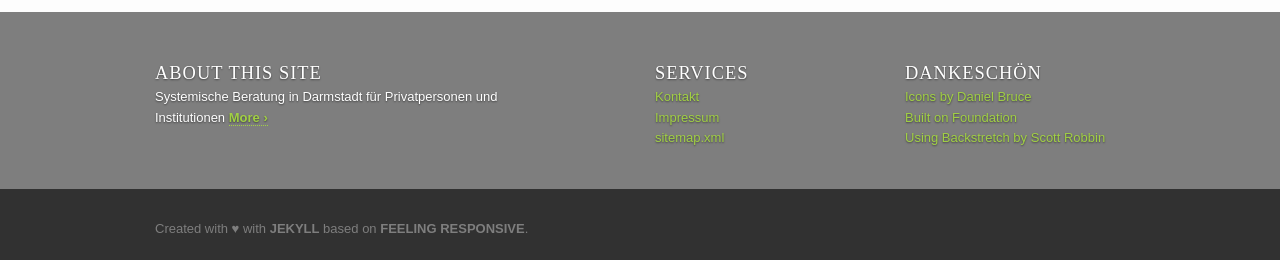
==== commit a0cf3538: "update" ====
--- a/index.html
+++ b/index.html
@@ -140,7 +140,7 @@
 
             
             
-              <li><a  href="https://hkoenig2.github.io/systemische-beratung-darmstadt/einrichtungen/">Bildungseinrichtungen</a></li>
+              <li><a  href="https://hkoenig2.github.io/systemische-beratung-darmstadt/einrichtungen/">Institutionen</a></li>
               <li class="divider"></li>
 
             
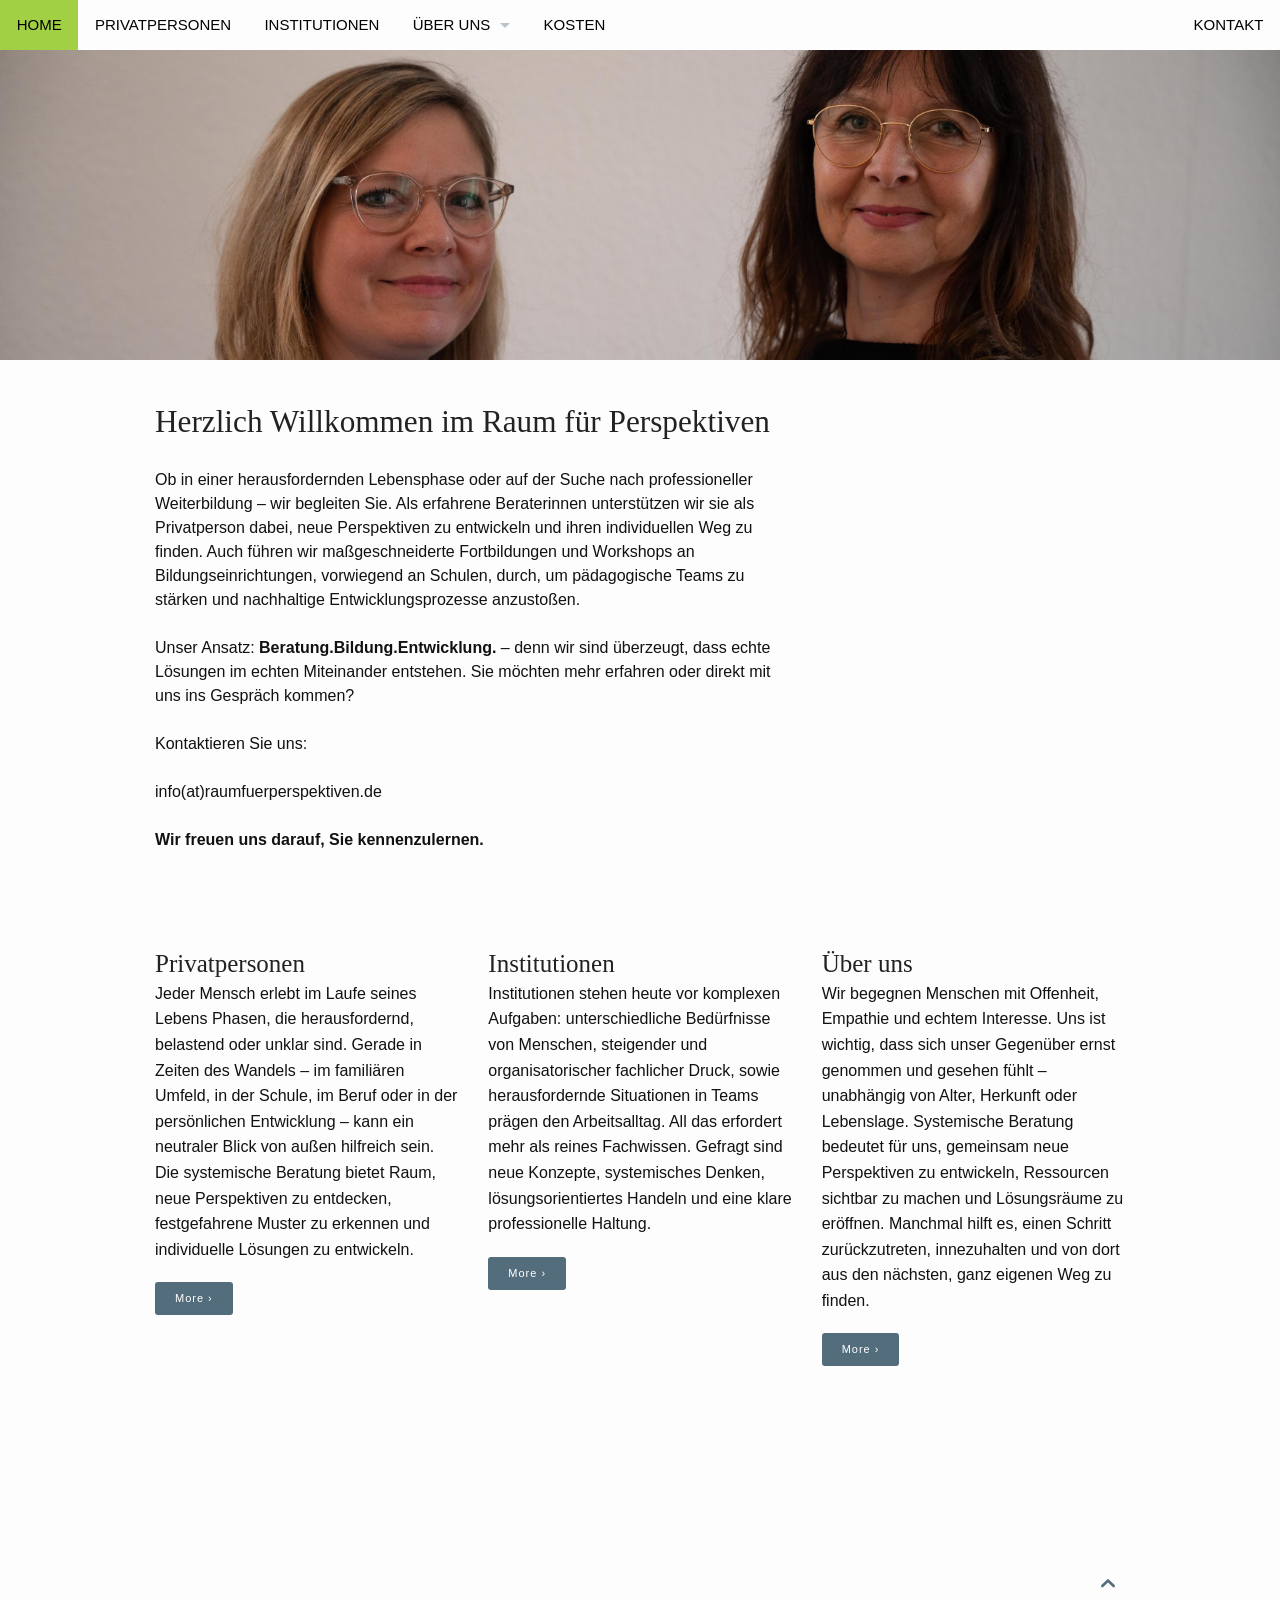
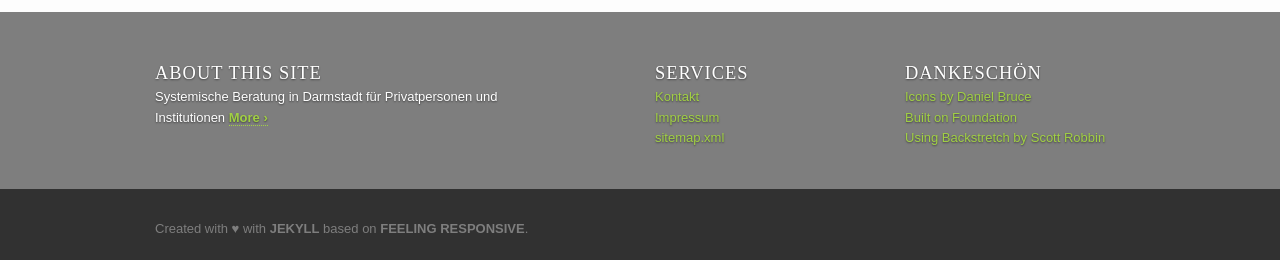
==== commit 7fae2b3a: "update" ====
--- a/index.html
+++ b/index.html
@@ -363,7 +363,7 @@
 	
 	<h2 class="font-size-h3 t10">Institutionen</h2>
 
-	<p>Institutionen stehen heute vor komplexen Aufgaben: unterschiedliche Bedürfnisse von Menschen, steigender und organisatorischer fachlicher Druck, sowie herausfordernde Situationen in Teams prägen den Arbeitsalltag.All das erfordert mehr als reines Fachwissen. Gefragt sind neue Konzepte, systemisches Denken, lösungsorientiertes Handeln und eine klare professionelle Haltung.</p>
+	<p>Institutionen stehen heute vor komplexen Aufgaben: unterschiedliche Bedürfnisse von Menschen, steigender und organisatorischer fachlicher Druck, sowie herausfordernde Situationen in Teams prägen den Arbeitsalltag. All das erfordert mehr als reines Fachwissen. Gefragt sind neue Konzepte, systemisches Denken, lösungsorientiertes Handeln und eine klare professionelle Haltung.</p>
 	<p><a class="button tiny radius" href="https://hkoenig2.github.io/systemische-beratung-darmstadt/einrichtungen/">More ›</a></p>
 </div>
     
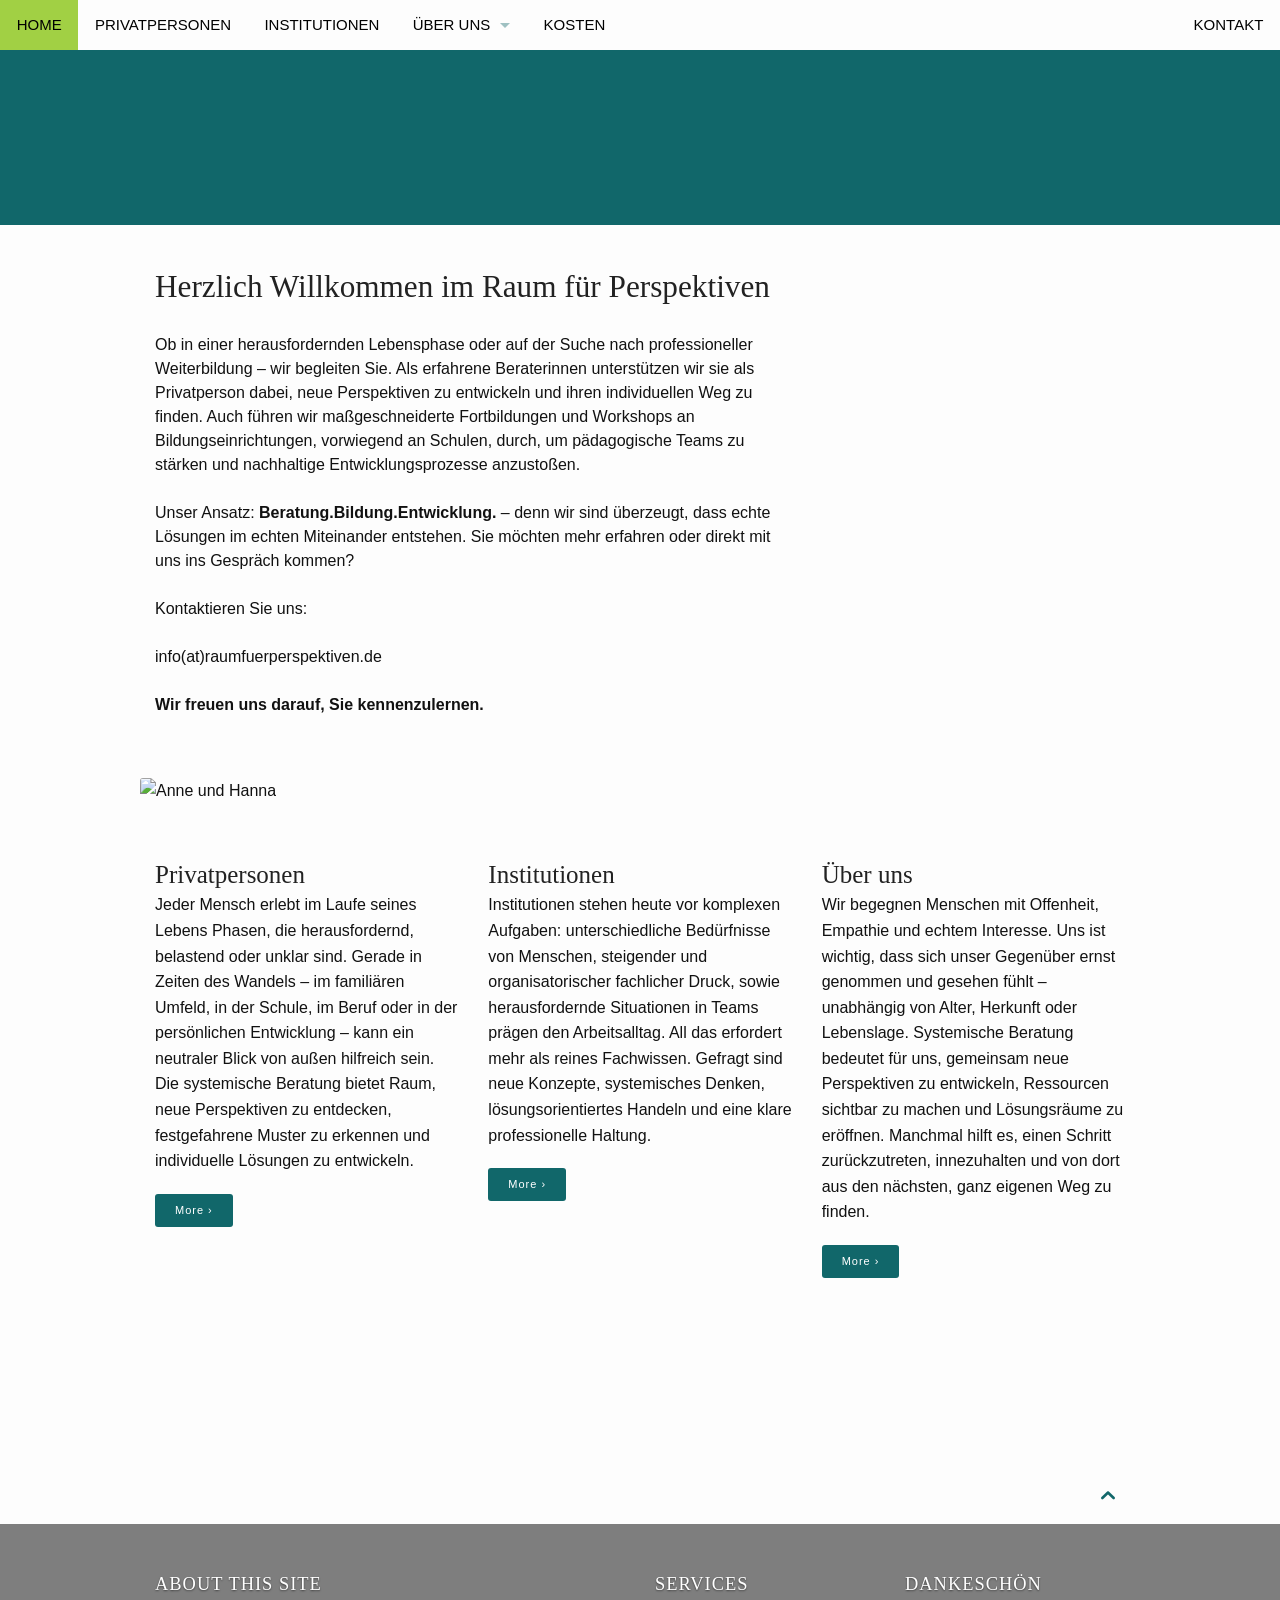
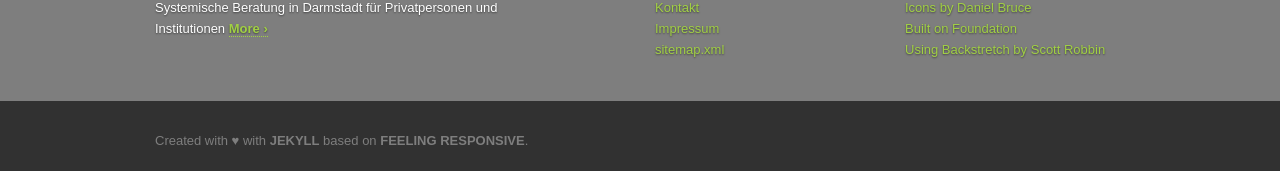
==== commit eddbe1c3: "update" ====
--- a/index.html
+++ b/index.html
@@ -273,7 +273,7 @@
 
 	
 
-<div id="masthead">
+<div id="masthead-no-image-header">
 	<div class="row">
 		<div class="small-12 columns">
 			<a id="logo" href="https://hkoenig2.github.io/systemische-beratung-darmstadt/" title="Raum für Perspektiven – Herausforderungen systemisch angehen und meistern">
@@ -290,8 +290,6 @@
 
 
 
-
-
 	<div id="header-home">
     <div class="row">
         <div class="small-12 columns">
@@ -326,6 +324,7 @@
 
 
 <div class="row t60">
+    <p><img src="../images/frontpage.jpg" alt="Anne und Hanna" /></p>
     
     
 
@@ -535,11 +534,6 @@
 
 
 
-<script>
-    $("#masthead").backstretch("https://hkoenig2.github.io/systemische-beratung-darmstadt/images/frontpage_header.jpg", {fade: 700});
-    $("#masthead-with-text").backstretch("https://hkoenig2.github.io/systemische-beratung-darmstadt/images/frontpage_header.jpg", {fade: 700});
-</script>
-
 
 
 
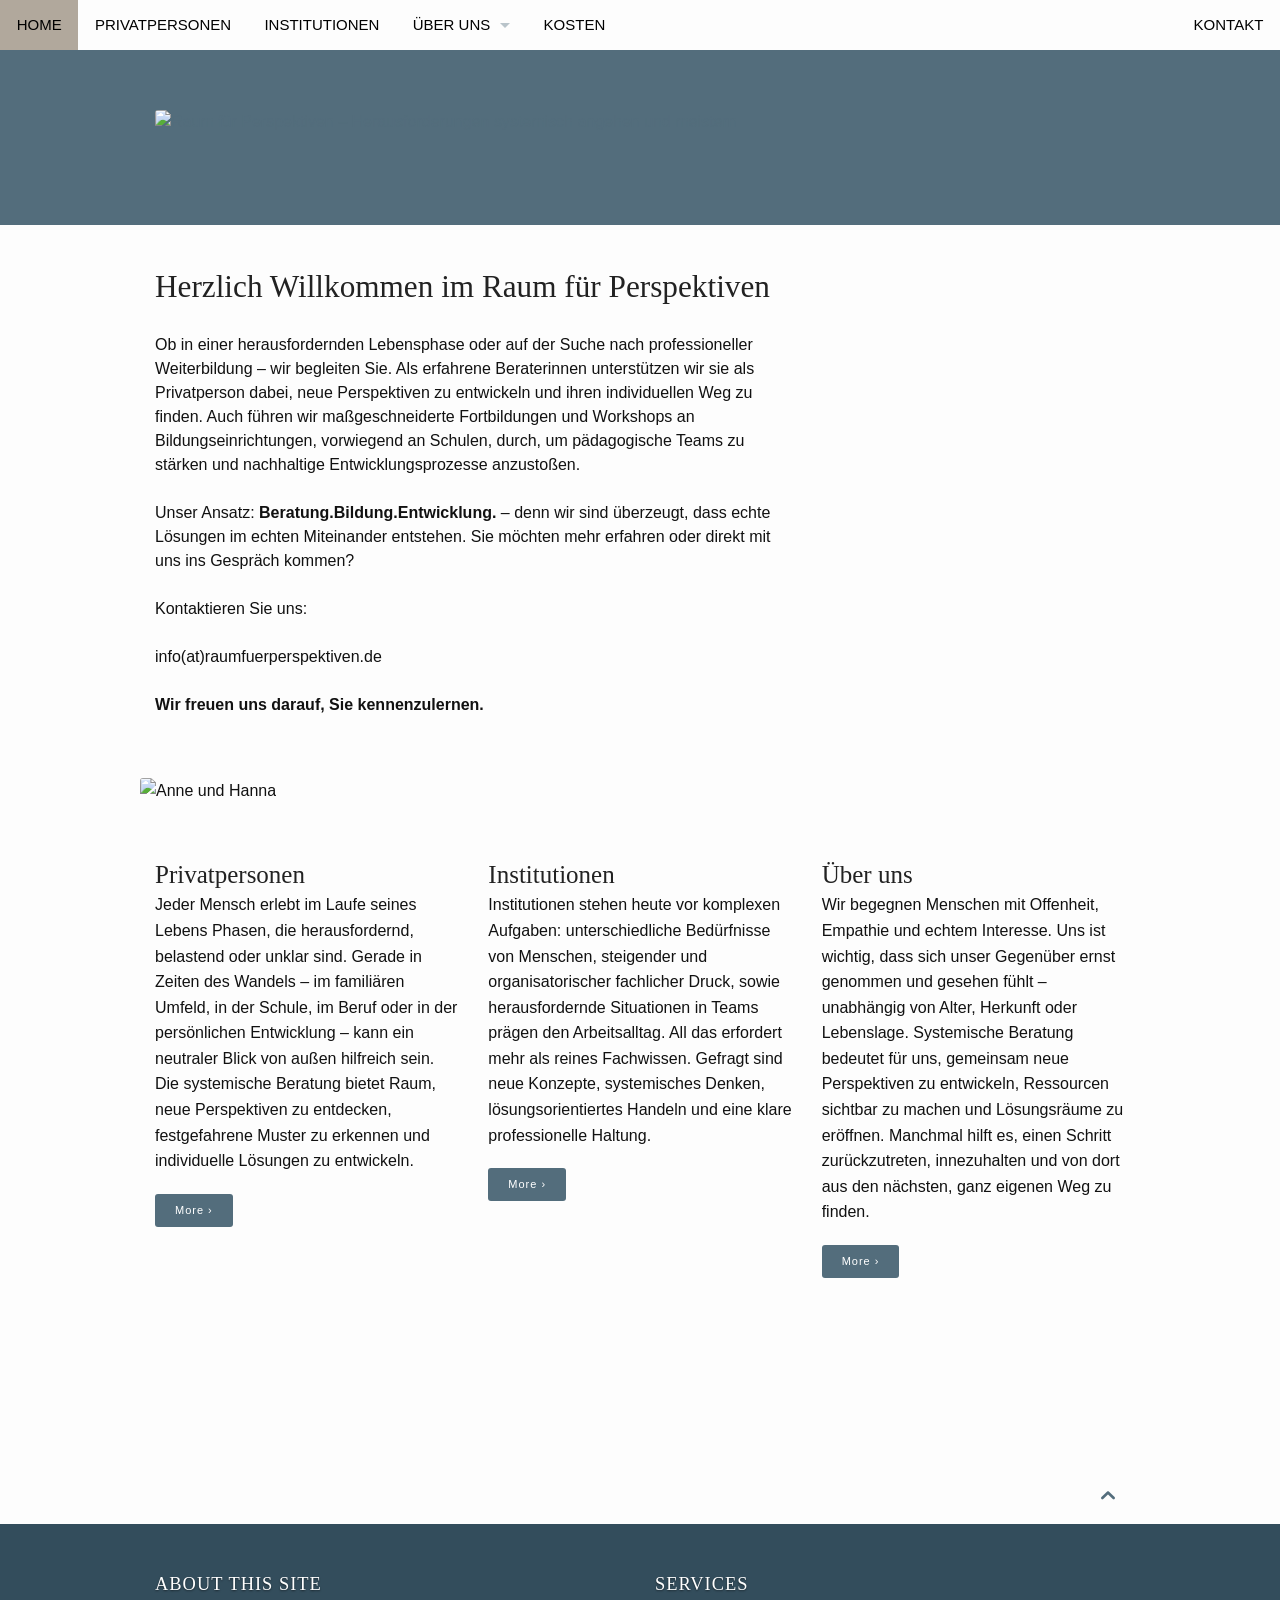
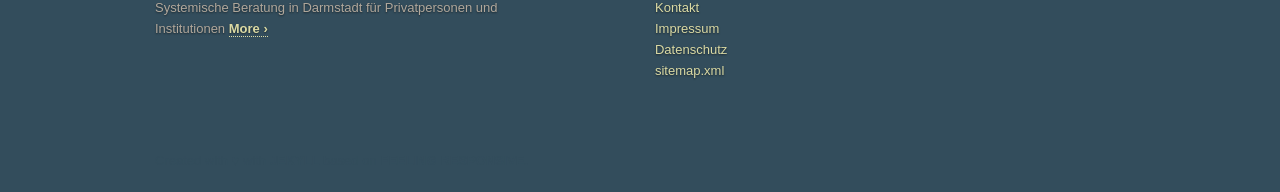
==== commit e9b8d854: "update" ====
--- a/index.html
+++ b/index.html
@@ -441,6 +441,8 @@
             
               
             
+              
+            
 
               <ul class="no-bullet shadow-black">
               
@@ -461,6 +463,11 @@
               
                 
                   <li >
+                    <a href="https://hkoenig2.github.io/systemische-beratung-darmstadt/datenschutz/"  title="Datenschutz">Datenschutz</a>
+                  </li>
+              
+                
+                  <li >
                     <a href="https://hkoenig2.github.io/systemische-beratung-darmstadt/sitemap.xml"  title="Sitemap for Google Webmaster Tools">sitemap.xml</a>
                   </li>
               
@@ -470,38 +477,8 @@
 
           <div class="small-6 medium-3 large-3 columns">
             
-              
-                <h5 class="shadow-black">Dankeschön</h5>
-              
-            
-              
-            
-              
-            
-              
-            
 
             <ul class="no-bullet shadow-black">
-            
-              
-                <li >
-                  <a href="https://hkoenig2.github.io/systemische-beratung-darmstadt"  title=""></a>
-                </li>
-            
-              
-                <li class="network-entypo" >
-                  <a href="http://entypo.com/" target="_blank"  title="Icons by Daniel Bruce">Icons by Daniel Bruce</a>
-                </li>
-            
-              
-                <li class="services-newsletter" >
-                  <a href="http://foundation.zurb.com/" target="_blank"  title="Built on Foundation">Built on Foundation</a>
-                </li>
-            
-              
-                <li class="sitemap-link" >
-                  <a href="http://srobbin.com/jquery-plugins/backstretch/" target="_blank"  title="Using Backstretch by Scott Robbin">Using Backstretch by Scott Robbin</a>
-                </li>
             
             </ul>
           </div><!-- /.large-3.columns -->
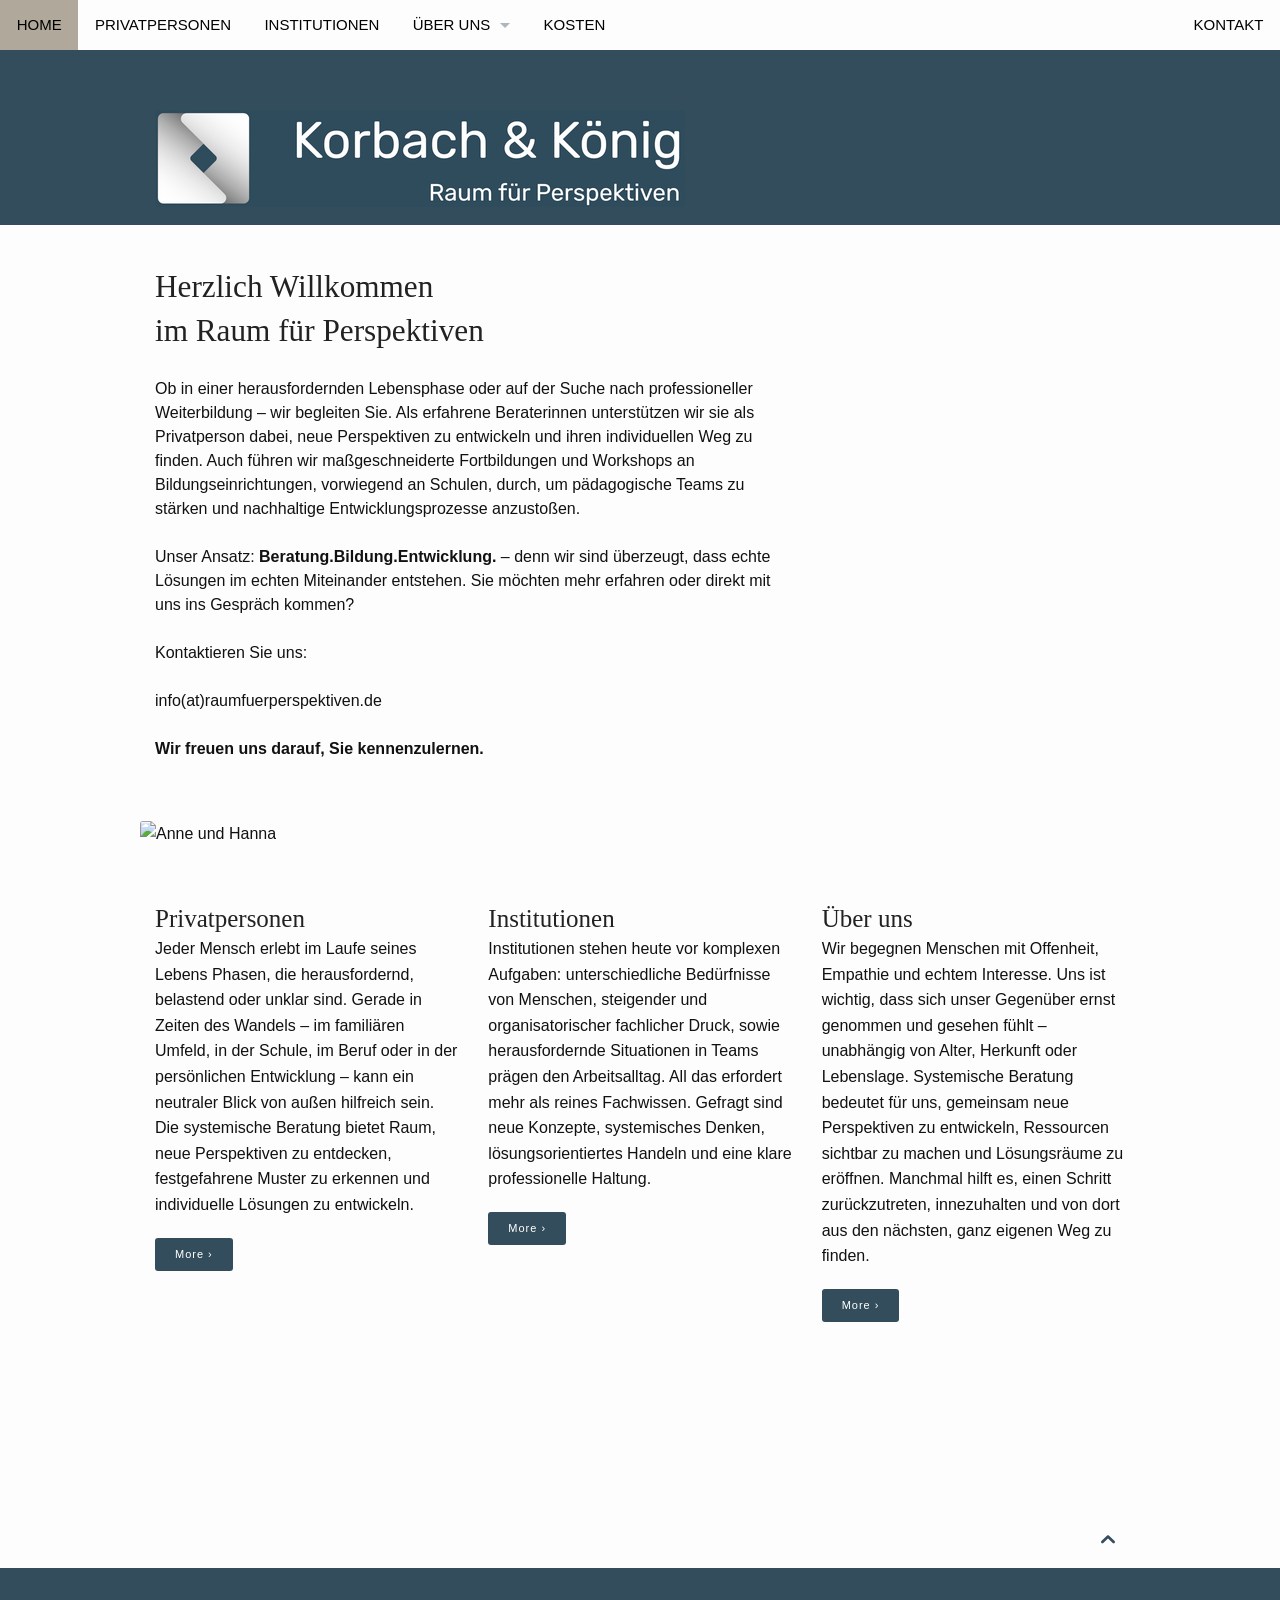
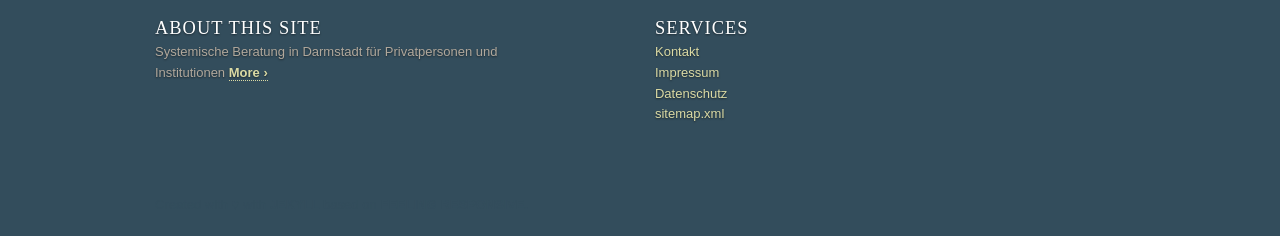
==== commit aa7a3f63: "update" ====
--- a/index.html
+++ b/index.html
@@ -299,7 +299,7 @@
 
 <div class="row t30">
     <div class="medium-8 columns">
-        <h2 class="font-size-h2 t10">Herzlich Willkommen im Raum für Perspektiven</h2>
+        <h2 class="font-size-h2 t10">Herzlich Willkommen<br>im Raum für Perspektiven</h2>
         <br>
         Ob in einer herausfordernden Lebensphase oder auf der Suche nach professioneller Weiterbildung – wir begleiten
         Sie.
